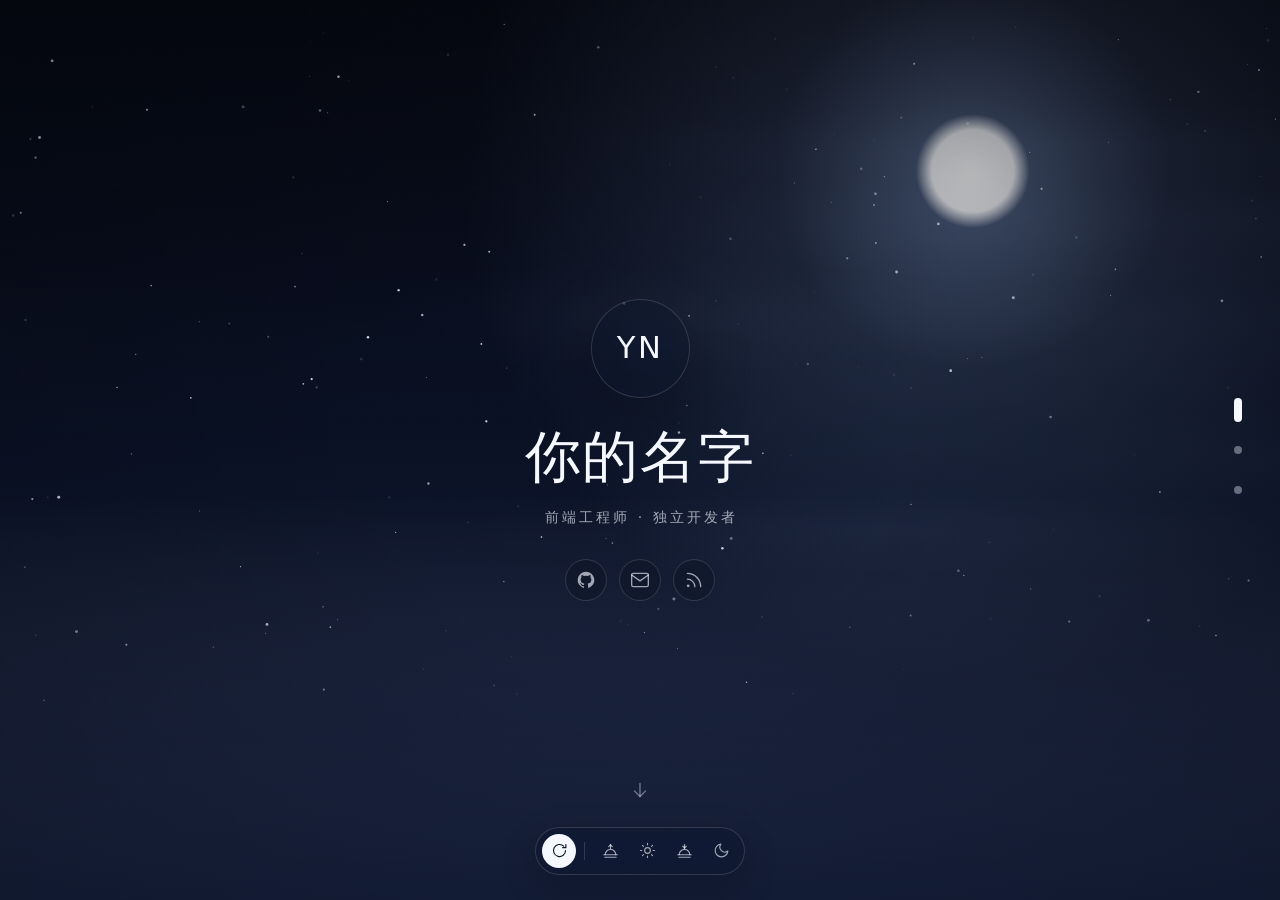
==== index.html @ 0475e8a6 "feat: 个人主页（首页兼导航页）+ 极简后台 首页 - 分屏滚动：个人信息 / 站点导航 / 最近更新 / 底部信息（时间轴未配置时自动隐藏） - 时间感知背景：清晨/白天/黄昏/夜晚四套 Can" ====
<!DOCTYPE html>
<html lang="zh-CN">
<head>
<meta charset="utf-8" />
<meta name="viewport" content="width=device-width, initial-scale=1, viewport-fit=cover" />
<meta name="theme-color" content="#070b14" />
<title>云间小筑 · 首页</title>
<meta name="description" content="个人主页兼站点导航：博客、项目、相册、关于与归档。" />
<link rel="icon" href="data:image/svg+xml,%3Csvg xmlns='http://www.w3.org/2000/svg' viewBox='0 0 32 32'%3E%3Ccircle cx='16' cy='16' r='9' fill='%239dc0ff'/%3E%3C/svg%3E" />

<!-- 背景层需要 JS；无 JS 时提供一个可读的降级页面 -->
<noscript>
  <style>
    .pages{position:static!important;height:auto!important;overflow:visible!important}
    .page{min-height:auto!important;padding:6vh 6vw!important}
    .bg-switch,.rail,.scroll-hint,.topbar{display:none!important}
  </style>
</noscript>

<link rel="stylesheet" href="assets/css/main.css" />

<!-- 内容配置：放在 head，便于首帧前就确定背景场景 -->
<script src="assets/js/config.js"></script>
<script>
  /* 首帧即定场景：避免加载时先闪一下另一个主题的颜色，再慢慢过渡。
     时间表与 config.js 的 background.schedule 保持同一份数据。 */
  (function () {
    var bg = (window.SITE_CONFIG || {}).background || {};
    var q = new URLSearchParams(location.search).get('scene');
    var key = null;
    if (q && q !== 'auto' && ['dawn', 'day', 'dusk', 'night'].indexOf(q) >= 0) key = q;
    if (!key && bg.mode === 'manual' && bg.manualScene) key = bg.manualScene;
    if (!key) {
      var d = new Date(), t = d.getHours() + d.getMinutes() / 60, table = bg.schedule || [];
      key = 'night';
      for (var i = 0; i < table.length; i++) {
        var s = table[i];
        if ((t >= s.from && t < s.to) || (s.to > 24 && t < s.to - 24)) { key = s.scene; break; }
      }
    }
    document.documentElement.setAttribute('data-scene', key);
    document.documentElement.setAttribute('data-theme', key === 'day' ? 'light' : 'dark');
  })();
</script>
</head>
<body>

<!-- ===================== 背景层（时间感知） ===================== -->
<canvas id="bg-canvas" aria-hidden="true"></canvas>
<div id="bg-photo" class="bg-photo" aria-hidden="true"></div>
<div class="bg-grain" aria-hidden="true"></div>
<div class="bg-scrim" aria-hidden="true"></div>

<!-- ===================== 顶栏：仅站名，滚动后淡入 ===================== -->
<header class="topbar" id="topbar">
  <a class="brand" href="#hero" aria-label="回到首页顶部">
    <span class="brand-dot" aria-hidden="true"></span>
    <span class="brand-name" data-site-name>云间小筑</span>
  </a>
</header>

<!-- ===================== 主体分屏（屏数随配置变化） ===================== -->
<main class="pages" id="pages">

  <!-- 第一屏：个人信息 -->
  <section class="page page--hero" id="hero" data-label="个人信息" aria-label="个人信息">
    <div class="page-inner hero-inner">
      <div class="avatar" id="avatar" aria-hidden="true"><span data-initials>YN</span></div>
      <h1 class="hero-name" data-author-name>你的名字</h1>
      <p class="hero-role" data-author-role>前端工程师 · 独立开发者</p>
      <p class="hero-intro" data-author-intro hidden></p>

      <p class="hero-status" id="heroStatus" hidden>
        <span class="pulse" aria-hidden="true"></span><span data-author-status></span>
      </p>

      <ul class="social" id="social" aria-label="社交与订阅"></ul>
    </div>
    <div class="scroll-hint" id="scrollHint" aria-hidden="true">
      <svg class="ico" viewBox="0 0 24 24"><use href="#i-down" /></svg>
    </div>
  </section>

  <!-- 第二屏：导航 -->
  <section class="page page--nav" id="nav-page" data-label="站点导航" aria-label="站点导航">
    <div class="page-inner">
      <h2 class="sect-label"><span>导航</span></h2>
      <ul class="nav-grid" id="navGrid"></ul>
    </div>
  </section>

  <!-- 时间轴屏：未配置 RSS 链接时整屏隐藏（app.js 决定） -->
  <section class="page page--timeline" id="timeline" data-label="最近更新" aria-label="最近更新" hidden>
    <div class="page-inner">
      <h2 class="sect-label"><span>更新</span></h2>
      <ol class="timeline" id="timelineList"></ol>
    </div>
  </section>

  <!-- 末屏：底部信息（版权 / 次级链接 / 备案） -->
  <section class="page page--info" id="info" data-label="站点信息" aria-label="站点信息">
    <div class="page-inner">
      <footer class="site-foot">
        <div class="foot-grid">
          <div class="foot-col">
            <p class="foot-strong" data-copyright></p>
          </div>
          <div class="foot-col foot-col--center">
            <ul class="foot-links" id="footLinks"></ul>
          </div>
          <div class="foot-col foot-col--end">
            <p class="foot-line" id="icpLine" hidden>
              <svg class="ico ico-sm" viewBox="0 0 24 24" aria-hidden="true"><use href="#i-shield" /></svg>
              <a id="icpLink" href="https://beian.miit.gov.cn/" target="_blank" rel="noopener nofollow"></a>
            </p>
            <p class="foot-line" id="policeLine" hidden>
              <a id="policeLink" href="#" target="_blank" rel="noopener nofollow"></a>
            </p>
            <p class="foot-line">
              <button class="to-top" id="toTop" type="button" aria-label="回到顶部">
                <svg class="ico ico-sm" viewBox="0 0 24 24" aria-hidden="true"><use href="#i-up" /></svg>
              </button>
            </p>
          </div>
        </div>
      </footer>
    </div>
  </section>
</main>

<!-- ===================== 右侧分屏指示 ===================== -->
<nav class="rail" id="rail" aria-label="分屏导航"></nav>

<!-- ===================== 背景切换（自动 / 手动） ===================== -->
<div class="bg-switch" id="bgSwitch" role="group" aria-label="背景切换"></div>

<!-- ===================== 背景音乐播放器（无曲目时隐藏） ===================== -->
<div class="music" id="music" hidden></div>

<!-- ===================== 文字占比自检 HUD（按 B 键切换） ===================== -->
<aside class="hud" id="hud" hidden aria-live="off"></aside>

<!-- ===================== 图标精灵 ===================== -->
<svg class="sprite" aria-hidden="true" focusable="false" xmlns="http://www.w3.org/2000/svg">
  <defs>
    <g id="i-pen"><path d="M12 20h9"/><path d="M16.5 3.5a2.12 2.12 0 0 1 3 3L7 19l-4 1 1-4Z"/></g>
    <g id="i-cube"><path d="M21 16V8l-9-5-9 5v8l9 5 9-5Z"/><path d="M3.3 7.5 12 12.5l8.7-5"/><path d="M12 22V12.5"/></g>
    <g id="i-camera"><path d="M23 19a2 2 0 0 1-2 2H3a2 2 0 0 1-2-2V8a2 2 0 0 1 2-2h4l2-3h6l2 3h4a2 2 0 0 1 2 2Z"/><circle cx="12" cy="13" r="4"/></g>
    <g id="i-user"><path d="M20 21v-2a4 4 0 0 0-4-4H8a4 4 0 0 0-4 4v2"/><circle cx="12" cy="7" r="4"/></g>
    <g id="i-clock"><circle cx="12" cy="12" r="9"/><path d="M12 7v5l3 2"/></g>
    <g id="i-send"><path d="M22 2 11 13"/><path d="M22 2l-7 20-4-9-9-4Z"/></g>
    <g id="i-mail"><rect x="2" y="4" width="20" height="16" rx="2"/><path d="m2 6 10 7 10-7"/></g>
    <g id="i-rss"><path d="M4 11a9 9 0 0 1 9 9"/><path d="M4 4a16 16 0 0 1 16 16"/><circle cx="5" cy="19" r="1.6" fill="currentColor" stroke="none"/></g>
    <g id="i-down"><path d="M12 5v14"/><path d="m6 13 6 6 6-6"/></g>
    <g id="i-up"><path d="M12 19V5"/><path d="m6 11 6-6 6 6"/></g>
    <g id="i-sun"><circle cx="12" cy="12" r="4"/><path d="M12 2v2M12 20v2M4.9 4.9l1.4 1.4M17.7 17.7l1.4 1.4M2 12h2M20 12h2M4.9 19.1l1.4-1.4M17.7 6.3l1.4-1.4"/></g>
    <g id="i-sunrise"><path d="M12 3.5v5.5"/><path d="m9.5 6.5 2.5-2.5 2.5 2.5"/><path d="M4.5 18a7.5 7.5 0 0 1 15 0"/><path d="M2.5 18h19"/><path d="M4 21.5h16"/></g>
    <g id="i-sunset"><path d="M12 9V3.5"/><path d="m9.5 6 2.5 2.5L14.5 6"/><path d="M4.5 18a7.5 7.5 0 0 1 15 0"/><path d="M2.5 18h19"/><path d="M4 21.5h16"/></g>
    <g id="i-moon"><path d="M21 12.8A9 9 0 1 1 11.2 3a7 7 0 0 0 9.8 9.8Z"/></g>
    <g id="i-auto"><path d="M20.5 12a8.5 8.5 0 1 1-2.6-6.1"/><path d="M21 3.5V8h-4.5"/></g>
    <g id="i-shield"><path d="M12 22s8-4 8-10V5l-8-3-8 3v7c0 6 8 10 8 10Z"/></g>
    <g id="i-link"><path d="M10 13a5 5 0 0 0 7.5.5l3-3a5 5 0 0 0-7-7l-1.7 1.7"/><path d="M14 11a5 5 0 0 0-7.5-.5l-3 3a5 5 0 0 0 7 7l1.7-1.7"/></g>
    <g id="i-play"><path fill="currentColor" stroke="none" d="M8 5.5v13l11-6.5Z"/></g>
    <g id="i-pause"><path fill="currentColor" stroke="none" d="M8 5h3v14H8zM13 5h3v14h-3z"/></g>
    <g id="i-prev"><path fill="currentColor" stroke="none" d="M7 5h2.5v14H7z"/><path fill="currentColor" stroke="none" d="M19 5v14l-9-7Z"/></g>
    <g id="i-next"><path fill="currentColor" stroke="none" d="M14.5 5H17v14h-2.5z"/><path fill="currentColor" stroke="none" d="M5 5v14l9-7Z"/></g>
    <g id="i-music"><circle cx="6" cy="18" r="3"/><circle cx="18" cy="16" r="3"/><path d="M9 18V5l12-2v13"/></g>
    <g id="i-github"><path fill="currentColor" stroke="none" d="M12 2a10 10 0 0 0-3.16 19.49c.5.09.68-.22.68-.48v-1.7c-2.78.6-3.37-1.34-3.37-1.34-.45-1.16-1.11-1.47-1.11-1.47-.91-.62.07-.61.07-.61 1 .07 1.53 1.03 1.53 1.03.89 1.53 2.34 1.09 2.91.83.09-.65.35-1.09.63-1.34-2.22-.25-4.56-1.11-4.56-4.94 0-1.09.39-1.98 1.03-2.68-.1-.25-.45-1.27.1-2.65 0 0 .84-.27 2.75 1.02a9.6 9.6 0 0 1 5 0c1.91-1.29 2.75-1.02 2.75-1.02.55 1.38.2 2.4.1 2.65.64.7 1.03 1.59 1.03 2.68 0 3.84-2.34 4.69-4.57 4.94.36.31.68.92.68 1.85v2.74c0 .27.18.58.69.48A10 10 0 0 0 12 2Z"/></g>
  </defs>
</svg>

<script src="assets/js/background.js"></script>
<script src="assets/js/music.js"></script>
<script src="assets/js/app.js"></script>
</body>
</html>
---- assets/css/main.css ----
/* =============================================================
 * main.css · 首页样式
 * 分区：1 变量与主题 / 2 背景层 / 3 骨架与分屏 / 4 首屏 / 5 导航
 *       6 底部信息 / 7 控件（指示点、背景切换、HUD）/ 8 响应式
 * 设计约束：极简；文字覆盖面积 < 视口 50%（实测约 8%~14%）
 * ============================================================= */

/* ------------------------------------------------------------
 * 1. 变量与主题（白天=亮色主题，其余=暗色主题）
 * ---------------------------------------------------------- */
:root{
  --fg:#f5f8ff;
  --fg-dim:rgba(245,248,255,.64);
  --fg-faint:rgba(245,248,255,.38);
  --on-fg:#0b1220;
  --glass:rgba(12,18,32,.30);
  --glass-strong:rgba(10,15,28,.46);
  --glass-border:rgba(255,255,255,.14);
  --glass-border-hi:rgba(255,255,255,.30);
  --accent:#9dc0ff;
  --scrim-opacity:.85;
  --shadow:0 22px 60px rgba(2,5,12,.34);
  --radius:18px;
  --ease:cubic-bezier(.22,.61,.36,1);
  --dur:.45s;
  --theme-dur:.8s;
}
/* 主题挂在 <html> 上：内联脚本可在首帧前定好，避免加载时闪主题
   data-theme=light（白天场景，或图片背景显式指定）用深色文字 */
html[data-theme="light"]{
  --fg:#0d1526;
  --fg-dim:rgba(13,21,38,.68);
  --fg-faint:rgba(13,21,38,.44);
  --on-fg:#ffffff;
  --glass:rgba(255,255,255,.48);
  --glass-strong:rgba(255,255,255,.66);
  --glass-border:rgba(13,21,38,.12);
  --glass-border-hi:rgba(13,21,38,.24);
  --accent:#2f6bd8;
  --scrim-opacity:.22;
  --shadow:0 20px 50px rgba(24,48,86,.16);
}

*,*::before,*::after{box-sizing:border-box}
[hidden]{display:none!important}

html,body{height:100%;margin:0}
html{background:#070b14}
body{
  background:transparent;
  color:var(--fg);
  font-family:ui-sans-serif,system-ui,-apple-system,"Segoe UI","PingFang SC","Hiragino Sans GB","Microsoft YaHei",sans-serif;
  font-size:15px;
  line-height:1.6;
  overflow:hidden;
  -webkit-font-smoothing:antialiased;
  -moz-osx-font-smoothing:grayscale;
  transition:color var(--theme-dur) var(--ease);
}
::selection{background:var(--accent);color:var(--on-fg)}
:focus-visible{outline:2px solid var(--accent);outline-offset:3px;border-radius:6px}
a{color:inherit}

/* 图标统一描边风格；#i-github 用自身 fill 覆盖 */
.ico{
  width:20px;height:20px;flex:none;display:block;
  fill:none;stroke:currentColor;stroke-width:1.6;
  stroke-linecap:round;stroke-linejoin:round;
}
.ico-sm{width:16px;height:16px}
.ico-xs{width:13px;height:13px;stroke-width:1.8}
.sprite{position:absolute;width:0;height:0;overflow:hidden}

/* ------------------------------------------------------------
 * 2. 背景层（canvas 程序化天空 / 可选照片 / 颗粒 / 压暗）
 * ---------------------------------------------------------- */
#bg-canvas{
  position:fixed;inset:0;z-index:-4;display:block;
  width:100%;height:100%;
}
.bg-photo{position:fixed;inset:0;z-index:-3;pointer-events:none;opacity:0;transition:opacity 1.2s var(--ease)}
body.has-photo .bg-photo{opacity:1}
.bg-photo__layer{
  position:absolute;inset:0;opacity:0;
  background-size:cover;background-position:center;
  transition:opacity 1.4s var(--ease);
}
.bg-photo__layer.is-on{opacity:1}
.bg-grain{
  position:fixed;inset:0;z-index:-2;pointer-events:none;
  opacity:.05;mix-blend-mode:overlay;
  background-image:url("data:image/svg+xml,%3Csvg xmlns='http://www.w3.org/2000/svg' width='140' height='140'%3E%3Cfilter id='n'%3E%3CfeTurbulence type='fractalNoise' baseFrequency='0.85' numOctaves='2' stitchTiles='stitch'/%3E%3C/filter%3E%3Crect width='140' height='140' filter='url(%23n)'/%3E%3C/svg%3E");
}
.bg-scrim{
  position:fixed;inset:0;z-index:-1;pointer-events:none;
  background:linear-gradient(180deg,rgba(6,9,18,.44),rgba(6,9,18,.10) 42%,rgba(6,9,18,.48));
  opacity:var(--scrim-opacity);
  transition:opacity var(--theme-dur) var(--ease);
}

/* ------------------------------------------------------------
 * 3. 骨架与分屏滚动
 * ---------------------------------------------------------- */
.pages{
  position:fixed;inset:0;z-index:0;
  overflow-y:auto;overflow-x:hidden;
  overscroll-behavior-y:none;
  -webkit-overflow-scrolling:touch;
  scroll-snap-type:y mandatory;
  scrollbar-width:none;
}
.pages::-webkit-scrollbar{width:0;height:0}
@media (prefers-reduced-motion:no-preference){
  .pages{scroll-behavior:smooth}
}
.page{
  position:relative;
  height:100vh;min-height:100vh;
  height:100dvh;min-height:100dvh;
  display:grid;place-items:center;
  padding:clamp(28px,7vh,72px) clamp(20px,6vw,72px);
  scroll-snap-align:start;
  scroll-snap-stop:always;
}
/* 显式给出可收缩的列轨道：否则隐式 auto 轨道会被内容顶宽，
 * 导致窄屏下 width:100% 的子元素（导航栅格等）跟着溢出 */
.page-inner{
  width:100%;max-width:1080px;
  display:grid;grid-template-columns:minmax(0,1fr);
  justify-items:center;text-align:center;
}

/* 分屏入场：非当前屏淡出下移，当前屏上浮 */
html.is-ready .page-inner > *{
  opacity:0;transform:translateY(20px);
  transition:opacity .7s var(--ease),transform .7s var(--ease);
}
html.is-ready .page.is-active .page-inner > *{opacity:1;transform:none}
html.is-ready .page.is-active .page-inner > *:nth-child(1){transition-delay:.04s}
html.is-ready .page.is-active .page-inner > *:nth-child(2){transition-delay:.10s}
html.is-ready .page.is-active .page-inner > *:nth-child(3){transition-delay:.16s}
html.is-ready .page.is-active .page-inner > *:nth-child(4){transition-delay:.22s}
html.is-ready .page.is-active .page-inner > *:nth-child(5){transition-delay:.28s}
html.is-ready .page.is-active .page-inner > *:nth-child(6){transition-delay:.34s}
html.is-ready .page.is-active .page-inner > *:nth-child(7){transition-delay:.40s}
html.is-ready .page.is-active .page-inner > *:nth-child(8){transition-delay:.46s}

/* 首次进入：首屏做一次入场动画（之后靠上一条规则） */
@keyframes rise{from{opacity:0;transform:translateY(22px)}to{opacity:1;transform:none}}
@media (prefers-reduced-motion:no-preference){
  html.is-boot .page--hero.is-active .hero-inner > *{animation:rise .95s var(--ease) both}
  html.is-boot .page--hero.is-active .hero-inner > *:nth-child(1){animation-delay:.05s}
  html.is-boot .page--hero.is-active .hero-inner > *:nth-child(2){animation-delay:.13s}
  html.is-boot .page--hero.is-active .hero-inner > *:nth-child(3){animation-delay:.21s}
  html.is-boot .page--hero.is-active .hero-inner > *:nth-child(4){animation-delay:.29s}
  html.is-boot .page--hero.is-active .hero-inner > *:nth-child(5){animation-delay:.37s}
  html.is-boot .page--hero.is-active .hero-inner > *:nth-child(6){animation-delay:.45s}
}

/* ------------------------------------------------------------
 * 4. 第一屏：个人信息
 * ---------------------------------------------------------- */
.topbar{
  position:fixed;top:0;left:0;right:0;z-index:30;
  display:flex;align-items:center;
  padding:clamp(16px,2.6vh,26px) clamp(20px,3.4vw,40px);
  opacity:0;pointer-events:none;
  transition:opacity var(--dur) var(--ease);
}
.topbar.is-visible{opacity:1;pointer-events:auto}
.brand{
  display:inline-flex;align-items:center;gap:10px;
  text-decoration:none;font-size:13px;letter-spacing:.14em;
  color:var(--fg-dim);
  transition:color var(--theme-dur) var(--ease);
}
.brand:hover{color:var(--fg)}
.brand-dot{
  width:7px;height:7px;border-radius:50%;
  background:var(--accent);box-shadow:0 0 0 4px rgba(157,192,255,.16);
}

.avatar{
  width:clamp(84px,11vh,108px);height:clamp(84px,11vh,108px);
  border-radius:50%;display:grid;place-items:center;
  background:var(--glass);border:1px solid var(--glass-border);
  backdrop-filter:blur(14px) saturate(1.2);
  -webkit-backdrop-filter:blur(14px) saturate(1.2);
  box-shadow:var(--shadow);
  font-size:clamp(24px,3.4vh,32px);letter-spacing:.08em;color:var(--fg);
  background-size:cover;background-position:center;
  transition:background-color var(--theme-dur) var(--ease),border-color var(--theme-dur) var(--ease),color var(--theme-dur) var(--ease);
}
.avatar.has-img{border-color:var(--glass-border-hi)}

.hero-name{
  margin:clamp(18px,3vh,30px) 0 0;
  font-size:clamp(2.1rem,5.6vw,3.5rem);
  font-weight:300;letter-spacing:.03em;line-height:1.15;
  transition:color var(--theme-dur) var(--ease);
}
.hero-role{
  margin:clamp(10px,1.8vh,16px) 0 0;
  font-size:clamp(12.5px,1.5vw,14px);
  letter-spacing:.22em;color:var(--fg-dim);text-indent:.22em;
  transition:color var(--theme-dur) var(--ease);
}
.hero-intro{
  margin:clamp(12px,2vh,20px) 0 0;max-width:26ch;
  font-size:15px;color:var(--fg-dim);
  transition:color var(--theme-dur) var(--ease);
}
.hero-status{
  display:inline-flex;align-items:center;gap:9px;
  margin:clamp(18px,3vh,28px) 0 0;padding:7px 15px;
  border-radius:999px;font-size:12.5px;color:var(--fg-dim);
  background:var(--glass);border:1px solid var(--glass-border);
  backdrop-filter:blur(12px);
  -webkit-backdrop-filter:blur(12px);
  transition:color var(--theme-dur) var(--ease),background-color var(--theme-dur) var(--ease),border-color var(--theme-dur) var(--ease);
}
.hero-status[hidden]{display:none}
.pulse{
  width:7px;height:7px;border-radius:50%;background:#6fe0a5;flex:none;
}
@media (prefers-reduced-motion:no-preference){
  .pulse{animation:pulse 2.6s var(--ease) infinite}
}
@keyframes pulse{
  0%,100%{box-shadow:0 0 0 0 rgba(111,224,165,.55)}
  50%{box-shadow:0 0 0 6px rgba(111,224,165,0)}
}

.social{
  display:flex;gap:12px;margin:clamp(20px,3.4vh,32px) 0 0;
  padding:0;list-style:none;
}
.social-btn{
  width:42px;height:42px;border-radius:50%;
  display:grid;place-items:center;text-decoration:none;
  color:var(--fg-dim);
  background:var(--glass);border:1px solid var(--glass-border);
  backdrop-filter:blur(12px);
  -webkit-backdrop-filter:blur(12px);
  transition:color .3s var(--ease),background-color var(--theme-dur) var(--ease),
             border-color .3s var(--ease),transform .3s var(--ease);
}
.social-btn:hover{
  color:var(--fg);border-color:var(--glass-border-hi);
  transform:translateY(-3px);
}

.scroll-hint{
  position:absolute;left:50%;bottom:clamp(74px,11vh,104px);
  transform:translateX(-50%);color:var(--fg-faint);
  transition:opacity var(--dur) var(--ease),transform var(--dur) var(--ease);
}
.scroll-hint > .ico{width:22px;height:22px}
body:not([data-section="0"]) .scroll-hint{opacity:0;transform:translate(-50%,12px)}
@media (prefers-reduced-motion:no-preference){
  .scroll-hint > .ico{animation:bob 2.6s var(--ease) infinite}
}
@keyframes bob{
  0%,100%{transform:translateY(-3px);opacity:.6}
  50%{transform:translateY(4px);opacity:1}
}

/* ------------------------------------------------------------
 * 5. 第二屏：导航
 * ---------------------------------------------------------- */
.sect-label{
  display:flex;align-items:center;gap:16px;
  margin:0 0 clamp(24px,4.6vh,46px);
  font-size:12.5px;font-weight:400;letter-spacing:.34em;
  color:var(--fg-faint);text-indent:.34em;
  transition:color var(--theme-dur) var(--ease);
}
.sect-label::before,.sect-label::after{
  content:'';height:1px;width:clamp(36px,11vw,120px);
  background:linear-gradient(90deg,transparent,var(--glass-border-hi));
}
.sect-label::after{background:linear-gradient(270deg,transparent,var(--glass-border-hi))}

/* 6 个入口 → 桌面 3×2、平板 2×3、手机 2×3
 * 用 minmax(0,1fr) 关掉轨道的 auto 最小尺寸，避免窄屏被内容顶宽而溢出 */
.nav-grid{
  display:grid;gap:clamp(12px,1.6vw,18px);
  grid-template-columns:repeat(3,minmax(0,1fr));
  width:100%;max-width:820px;min-width:0;
  margin:0;padding:0;list-style:none;
}
.nav-tile{
  display:flex;flex-direction:column;align-items:center;gap:9px;
  min-width:0;
  padding:clamp(20px,3vh,28px) 14px;
  border-radius:var(--radius);text-decoration:none;
  background:var(--glass);border:1px solid var(--glass-border);
  backdrop-filter:blur(14px) saturate(1.2);
  -webkit-backdrop-filter:blur(14px) saturate(1.2);
  transition:transform .35s var(--ease),background-color var(--theme-dur) var(--ease),
             border-color .35s var(--ease),box-shadow .35s var(--ease),color var(--theme-dur) var(--ease);
}
.nav-tile:hover{
  transform:translateY(-5px);
  background:var(--glass-strong);
  border-color:var(--glass-border-hi);
  box-shadow:var(--shadow);
}
.tile-ico{color:var(--accent);transition:color var(--theme-dur) var(--ease)}
.tile-ico .ico{width:26px;height:26px;stroke-width:1.5}
.tile-label{font-size:16px;letter-spacing:.14em;text-indent:.14em}
.tile-caption{font-size:11.5px;letter-spacing:.06em;color:var(--fg-faint);transition:color var(--theme-dur) var(--ease)}

/* ------------------------------------------------------------
 * 6. 第三屏：底部信息（三栏平衡）
 * ---------------------------------------------------------- */
.site-foot{
  width:min(960px,100%);
  padding:clamp(22px,4vh,38px) clamp(20px,3.4vw,40px);
  border-radius:22px;
  background:var(--glass);border:1px solid var(--glass-border);
  backdrop-filter:blur(16px) saturate(1.2);
  -webkit-backdrop-filter:blur(16px) saturate(1.2);
  box-shadow:var(--shadow);
  transition:background-color var(--theme-dur) var(--ease),border-color var(--theme-dur) var(--ease),box-shadow var(--theme-dur) var(--ease);
}
.foot-grid{
  display:grid;grid-template-columns:repeat(3,minmax(0,1fr));
  gap:clamp(18px,3vh,26px) 24px;align-items:start;
}
.foot-col{text-align:left;min-width:0}
.foot-col--center{text-align:center}
.foot-col--end{text-align:right}
.foot-strong{margin:0;font-size:14px;letter-spacing:.04em}
.foot-dim{
  margin:8px 0 0;font-size:12px;color:var(--fg-faint);letter-spacing:.03em;
  transition:color var(--theme-dur) var(--ease);
}
.foot-links{display:flex;justify-content:center;gap:18px;margin:0;padding:0;list-style:none;flex-wrap:wrap}
.foot-link{
  display:inline-flex;align-items:center;gap:6px;
  font-size:12.5px;color:var(--fg-dim);text-decoration:none;
  transition:color .3s var(--ease);
}
.foot-link:hover{color:var(--fg)}
.foot-line{
  display:flex;justify-content:flex-end;align-items:center;gap:7px;
  margin:0 0 7px;font-size:12.5px;color:var(--fg-dim);
  transition:color var(--theme-dur) var(--ease);
}
.foot-line:last-child{margin-bottom:0;margin-top:clamp(10px,1.6vh,16px)}
.foot-line a{text-decoration:none;transition:color .3s var(--ease)}
.foot-line a:hover{color:var(--fg)}
.to-top{
  width:36px;height:36px;border-radius:50%;flex:none;cursor:pointer;
  display:grid;place-items:center;
  color:var(--fg-dim);background:transparent;
  border:1px solid var(--glass-border);
  transition:color .3s var(--ease),border-color .3s var(--ease),transform .3s var(--ease),background-color var(--theme-dur) var(--ease);
}
.to-top:hover{color:var(--fg);border-color:var(--glass-border-hi);transform:translateY(-3px)}

/* ------------------------------------------------------------
 * 6·B. 时间轴屏（RSS）：未配置订阅源时整屏被隐藏
 * ---------------------------------------------------------- */
.timeline{
  position:relative;width:100%;max-width:760px;
  margin:0;padding:2px 0 2px 22px;list-style:none;text-align:left;
}
.timeline::before{
  content:'';position:absolute;left:4px;top:8px;bottom:8px;width:1px;
  background:var(--glass-border-hi);
}
.tl-item{position:relative;padding-bottom:clamp(12px,2.4vh,22px)}
.tl-item:last-child{padding-bottom:0}
.tl-item::before{
  content:'';position:absolute;left:-21px;top:7px;width:7px;height:7px;border-radius:50%;
  background:var(--fg-faint);
  transition:background-color .3s var(--ease),transform .3s var(--ease);
}
.tl-item:hover::before{background:var(--accent);transform:scale(1.25)}
.tl-link{display:flex;align-items:baseline;gap:14px;text-decoration:none;color:inherit}
.tl-date{
  flex:none;font-size:12px;color:var(--fg-faint);letter-spacing:.02em;
  font-variant-numeric:tabular-nums;
  transition:color var(--theme-dur) var(--ease);
}
.tl-title{
  min-width:0;font-size:15px;color:var(--fg);
  overflow:hidden;text-overflow:ellipsis;white-space:nowrap;
  transition:color .3s var(--ease);
}
.tl-link:hover .tl-title{color:var(--accent)}
.tl-src{flex:none;margin-left:auto;font-size:11.5px;color:var(--fg-faint);transition:color var(--theme-dur) var(--ease)}

/* ------------------------------------------------------------
 * 6·C. 背景音乐播放器（无曲目时隐藏）
 * ---------------------------------------------------------- */
.music{
  position:fixed;left:clamp(12px,2vw,26px);bottom:clamp(16px,2.8vh,28px);z-index:30;
  display:flex;align-items:center;gap:4px;
  max-width:min(48vw,420px);padding:6px 12px 6px 6px;
  border-radius:999px;
  background:var(--glass);border:1px solid var(--glass-border);
  backdrop-filter:blur(16px) saturate(1.3);
  -webkit-backdrop-filter:blur(16px) saturate(1.3);
  box-shadow:0 12px 34px rgba(2,5,12,.22);
  transition:background-color var(--theme-dur) var(--ease),border-color var(--theme-dur) var(--ease);
}
.music[hidden]{display:none}
.music audio{display:none}
.music-btn{
  width:32px;height:32px;flex:none;border-radius:50%;cursor:pointer;
  border:0;background:transparent;color:var(--fg-dim);
  display:grid;place-items:center;
  transition:color .28s var(--ease),background-color .28s var(--ease),transform .28s var(--ease);
}
.music-btn .ico{width:16px;height:16px}
.music-btn:hover{color:var(--fg);background:var(--glass-strong)}
#musicPlay{background:var(--fg);color:var(--on-fg)}
#musicPlay:hover{background:var(--fg);color:var(--on-fg);transform:scale(1.06)}
.music-btn--side{opacity:.55}
.music.is-playing .music-btn--side{opacity:1}
.music-title{
  padding:0 6px;font-size:12px;color:var(--fg-dim);letter-spacing:.02em;
  max-width:190px;overflow:hidden;text-overflow:ellipsis;white-space:nowrap;
  transition:color var(--theme-dur) var(--ease);
}
.music-vol{display:flex;align-items:center;padding-left:2px}
.music-vol input{width:60px;accent-color:var(--accent)}

/* ------------------------------------------------------------
 * 7. 控件：右侧指示点 / 背景切换 / 文字占比 HUD
 * ---------------------------------------------------------- */
.rail{
  position:fixed;top:50%;right:clamp(12px,2.2vw,30px);z-index:30;
  transform:translateY(-50%);
  display:flex;flex-direction:column;gap:12px;
}
.rail-dot{
  position:relative;width:28px;height:28px;padding:0;cursor:pointer;
  border:0;background:none;display:grid;place-items:center;
}
.rail-fill{
  width:8px;height:8px;border-radius:50%;background:var(--fg-faint);
  transition:background-color .35s var(--ease),height .35s var(--ease),
             width .35s var(--ease),transform .35s var(--ease);
}
.rail-dot:hover .rail-fill{background:var(--fg-dim);transform:scale(1.3)}
.rail-dot.is-active .rail-fill{width:8px;height:24px;border-radius:999px;background:var(--fg);transform:none}
.rail-dot::after{
  content:attr(data-label);
  position:absolute;top:50%;right:calc(100% + 10px);
  transform:translate(8px,-50%);
  padding:4px 10px;border-radius:9px;white-space:nowrap;
  font-size:11px;letter-spacing:.06em;color:var(--fg);
  background:var(--glass-strong);border:1px solid var(--glass-border);
  backdrop-filter:blur(10px);
  -webkit-backdrop-filter:blur(10px);
  opacity:0;pointer-events:none;
  transition:opacity .28s var(--ease),transform .28s var(--ease);
}
.rail-dot:hover::after,.rail-dot:focus-visible::after{opacity:1;transform:translate(0,-50%)}

.bg-switch{
  position:fixed;left:50%;bottom:clamp(16px,2.8vh,28px);z-index:30;
  transform:translateX(-50%);
  display:flex;align-items:center;gap:3px;padding:6px;
  border-radius:999px;
  background:var(--glass);border:1px solid var(--glass-border);
  backdrop-filter:blur(16px) saturate(1.3);
  -webkit-backdrop-filter:blur(16px) saturate(1.3);
  box-shadow:0 12px 34px rgba(2,5,12,.22);
  transition:background-color var(--theme-dur) var(--ease),border-color var(--theme-dur) var(--ease);
}
.bg-sep{width:1px;height:18px;margin:0 5px;background:var(--glass-border)}
.bg-btn{
  width:34px;height:34px;border-radius:50%;cursor:pointer;
  border:0;background:transparent;color:var(--fg-dim);
  display:grid;place-items:center;
  transition:color .28s var(--ease),background-color .28s var(--ease),transform .28s var(--ease);
}
.bg-btn .ico{width:17px;height:17px}
.bg-btn:hover{color:var(--fg);background:var(--glass-strong)}
.bg-btn.is-active{background:var(--fg);color:var(--on-fg)}
.bg-btn.is-active:hover{background:var(--fg);color:var(--on-fg);transform:scale(1.06)}

.hud{
  position:fixed;top:14px;right:14px;z-index:60;
  max-width:min(46ch,calc(100vw - 28px));
  padding:9px 13px;border-radius:12px;
  font-family:ui-monospace,SFMono-Regular,Menlo,Consolas,monospace;
  font-size:11.5px;line-height:1.7;letter-spacing:.02em;
  color:#e9efff;background:rgba(6,10,20,.74);
  border:1px solid rgba(255,255,255,.16);
  backdrop-filter:blur(10px);
  -webkit-backdrop-filter:blur(10px);
}
.hud[hidden]{display:none}
.hud-key{color:rgba(233,239,255,.55);margin-right:4px}
.hud-sep{margin:0 8px;color:rgba(233,239,255,.28)}
.hud .is-ok{color:#7ee2a8}
.hud .is-bad{color:#ff9a9a}

/* ------------------------------------------------------------
 * 8. 响应式与极端尺寸
 * ---------------------------------------------------------- */
@media (max-width:820px){
  .nav-grid{grid-template-columns:repeat(2,minmax(0,1fr))}
  .foot-grid{grid-template-columns:minmax(0,1fr);gap:18px}
  .foot-col{text-align:center}
  .foot-line{justify-content:center}
  .tl-src{display:none}
}
@media (max-width:640px){
  /* 小屏把播放器挪到背景胶囊上方，避免与底部居中控件重叠 */
  .music{left:50%;transform:translateX(-50%);bottom:calc(clamp(16px,2.8vh,28px) + 52px);max-width:calc(100vw - 24px)}
  .music-vol,.music-btn--side{display:none}
  .music-title{max-width:38vw}
}
@media (max-width:520px){
  .tile-caption{display:none}          /* 小屏进一步压缩文字量 */
  .hero-role{letter-spacing:.14em}
  .rail{display:none}
}
@media (max-height:560px){
  .avatar{width:64px;height:64px}
  .hero-intro,.scroll-hint{display:none}
  .bg-switch{bottom:8px}
}
@media (prefers-reduced-motion:reduce){
  *,*::before,*::after{animation:none!important;transition-duration:.01ms!important}
}

/* 无 JS：直接铺开三屏，保证内容可读 */
.no-js .pages{position:static;height:auto;overflow:visible}
.no-js .page{height:auto;min-height:60vh}
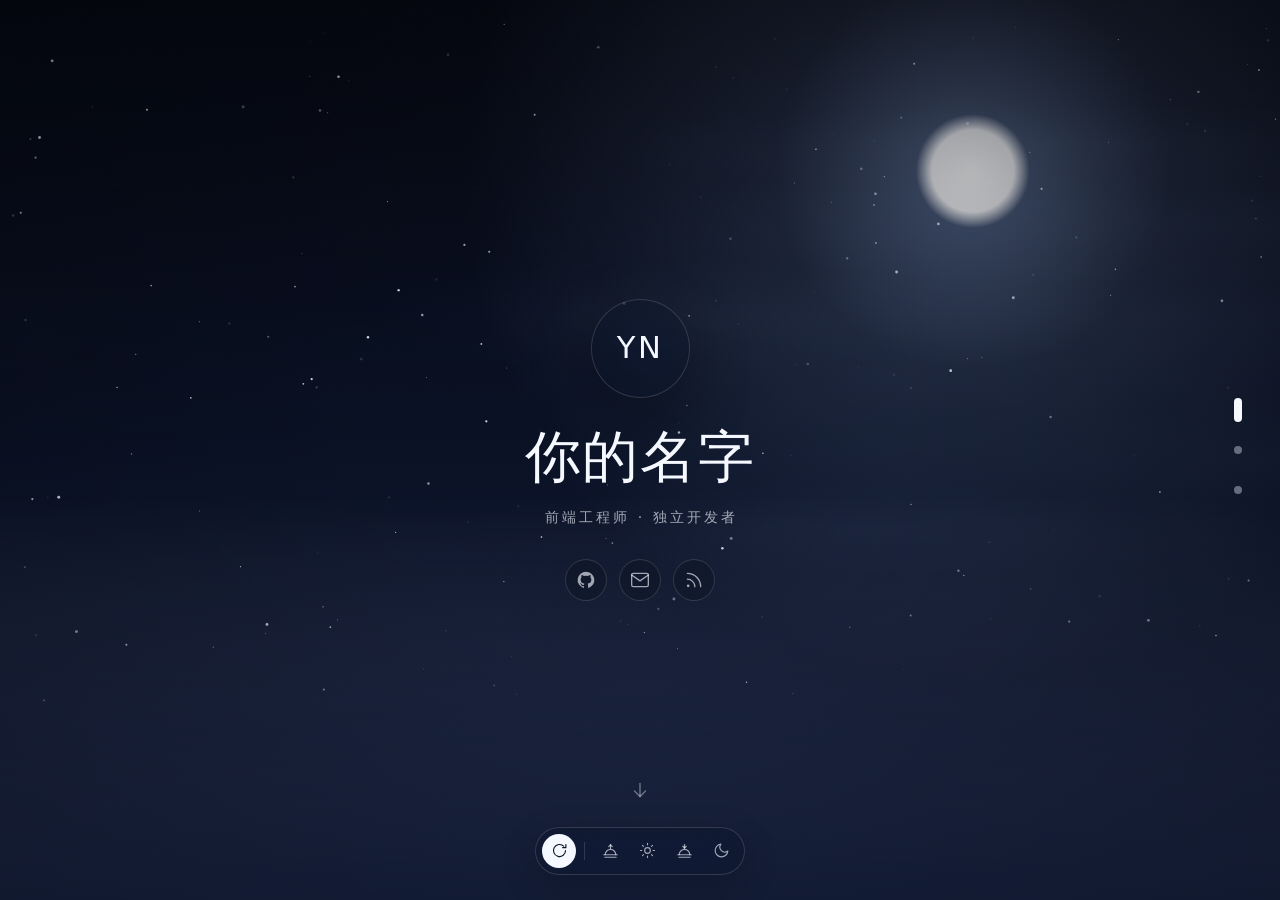
==== commit 52d478b8: "security: 按 SECURITY.md 完成 S1-S18 加固并发布 a0.0.2 - 密码改为 PBKDF2-SHA256 20 万次，旧哈希登录后自动升级，新密码至少 12 位 - 登录" ====
--- a/index.html
+++ b/index.html
@@ -21,27 +21,8 @@
 
 <!-- 内容配置：放在 head，便于首帧前就确定背景场景 -->
 <script src="assets/js/config.js"></script>
-<script>
-  /* 首帧即定场景：避免加载时先闪一下另一个主题的颜色，再慢慢过渡。
-     时间表与 config.js 的 background.schedule 保持同一份数据。 */
-  (function () {
-    var bg = (window.SITE_CONFIG || {}).background || {};
-    var q = new URLSearchParams(location.search).get('scene');
-    var key = null;
-    if (q && q !== 'auto' && ['dawn', 'day', 'dusk', 'night'].indexOf(q) >= 0) key = q;
-    if (!key && bg.mode === 'manual' && bg.manualScene) key = bg.manualScene;
-    if (!key) {
-      var d = new Date(), t = d.getHours() + d.getMinutes() / 60, table = bg.schedule || [];
-      key = 'night';
-      for (var i = 0; i < table.length; i++) {
-        var s = table[i];
-        if ((t >= s.from && t < s.to) || (s.to > 24 && t < s.to - 24)) { key = s.scene; break; }
-      }
-    }
-    document.documentElement.setAttribute('data-scene', key);
-    document.documentElement.setAttribute('data-theme', key === 'day' ? 'light' : 'dark');
-  })();
-</script>
+<!-- 首帧定场景独立成文件：CSP 禁止内联脚本（script-src 'self'） -->
+<script src="assets/js/first-frame.js"></script>
 </head>
 <body>
 
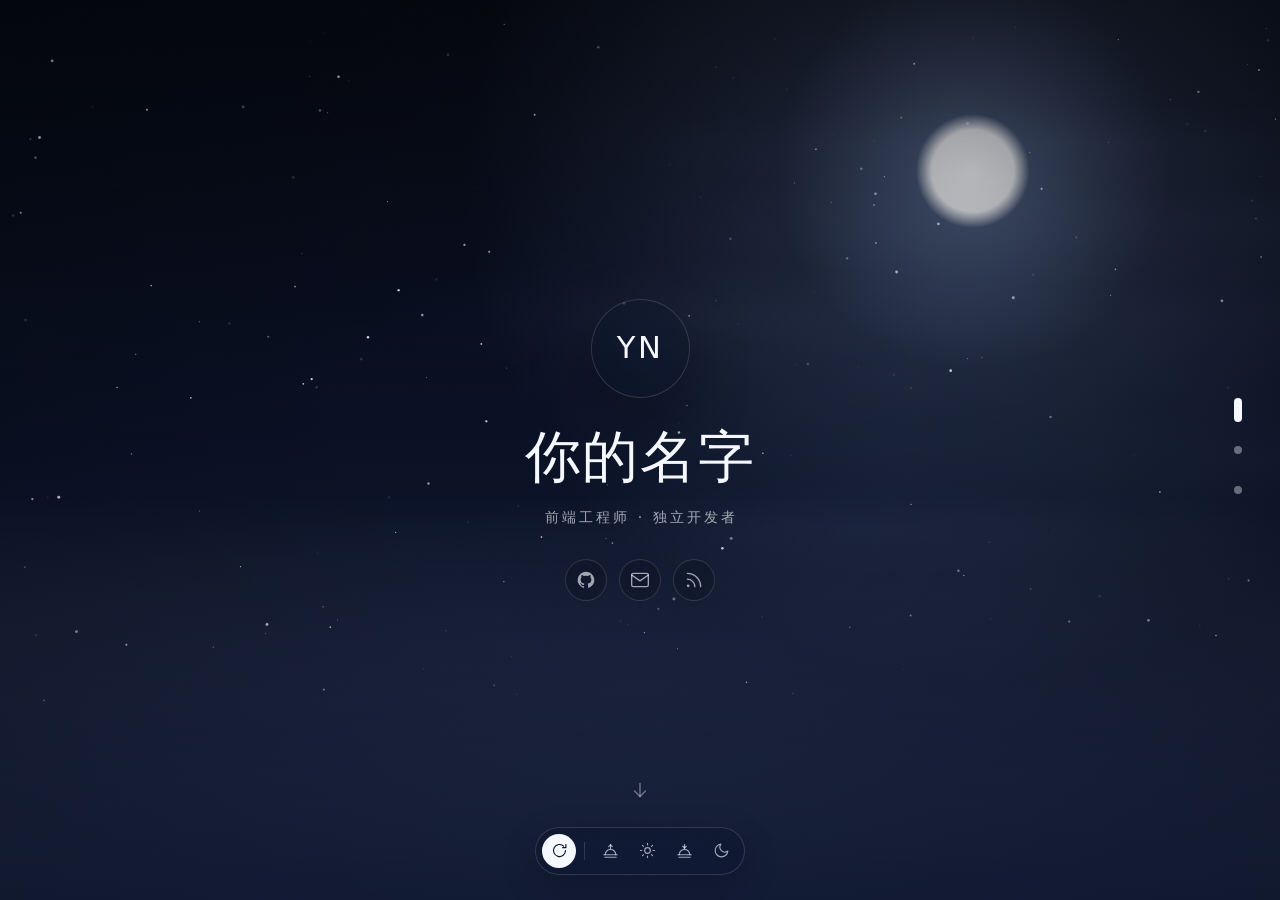
==== commit a25c31f4: "refactor: 移除低文字密度自检，简化文字密度描述" ====
--- a/index.html
+++ b/index.html
@@ -118,9 +118,6 @@
 <!-- ===================== 背景音乐播放器（无曲目时隐藏） ===================== -->
 <div class="music" id="music" hidden></div>
 
-<!-- ===================== 文字占比自检 HUD（按 B 键切换） ===================== -->
-<aside class="hud" id="hud" hidden aria-live="off"></aside>
-
 <!-- ===================== 图标精灵 ===================== -->
 <svg class="sprite" aria-hidden="true" focusable="false" xmlns="http://www.w3.org/2000/svg">
   <defs>
--- a/assets/css/main.css
+++ b/assets/css/main.css
@@ -1,8 +1,8 @@
 /* =============================================================
  * main.css · 首页样式
  * 分区：1 变量与主题 / 2 背景层 / 3 骨架与分屏 / 4 首屏 / 5 导航
- *       6 底部信息 / 7 控件（指示点、背景切换、HUD）/ 8 响应式
- * 设计约束：极简；文字覆盖面积 < 视口 50%（实测约 8%~14%）
+ *       6 底部信息 / 7 控件（指示点、背景切换）/ 8 响应式
+ * 设计约束：极简；保持低文字密度
  * ============================================================= */
 
 /* ------------------------------------------------------------
@@ -430,7 +430,7 @@
 .music-vol input{width:60px;accent-color:var(--accent)}
 
 /* ------------------------------------------------------------
- * 7. 控件：右侧指示点 / 背景切换 / 文字占比 HUD
+ * 7. 控件：右侧指示点 / 背景切换
  * ---------------------------------------------------------- */
 .rail{
   position:fixed;top:50%;right:clamp(12px,2.2vw,30px);z-index:30;
@@ -485,23 +485,6 @@
 .bg-btn.is-active{background:var(--fg);color:var(--on-fg)}
 .bg-btn.is-active:hover{background:var(--fg);color:var(--on-fg);transform:scale(1.06)}
 
-.hud{
-  position:fixed;top:14px;right:14px;z-index:60;
-  max-width:min(46ch,calc(100vw - 28px));
-  padding:9px 13px;border-radius:12px;
-  font-family:ui-monospace,SFMono-Regular,Menlo,Consolas,monospace;
-  font-size:11.5px;line-height:1.7;letter-spacing:.02em;
-  color:#e9efff;background:rgba(6,10,20,.74);
-  border:1px solid rgba(255,255,255,.16);
-  backdrop-filter:blur(10px);
-  -webkit-backdrop-filter:blur(10px);
-}
-.hud[hidden]{display:none}
-.hud-key{color:rgba(233,239,255,.55);margin-right:4px}
-.hud-sep{margin:0 8px;color:rgba(233,239,255,.28)}
-.hud .is-ok{color:#7ee2a8}
-.hud .is-bad{color:#ff9a9a}
-
 /* ------------------------------------------------------------
  * 8. 响应式与极端尺寸
  * ---------------------------------------------------------- */
